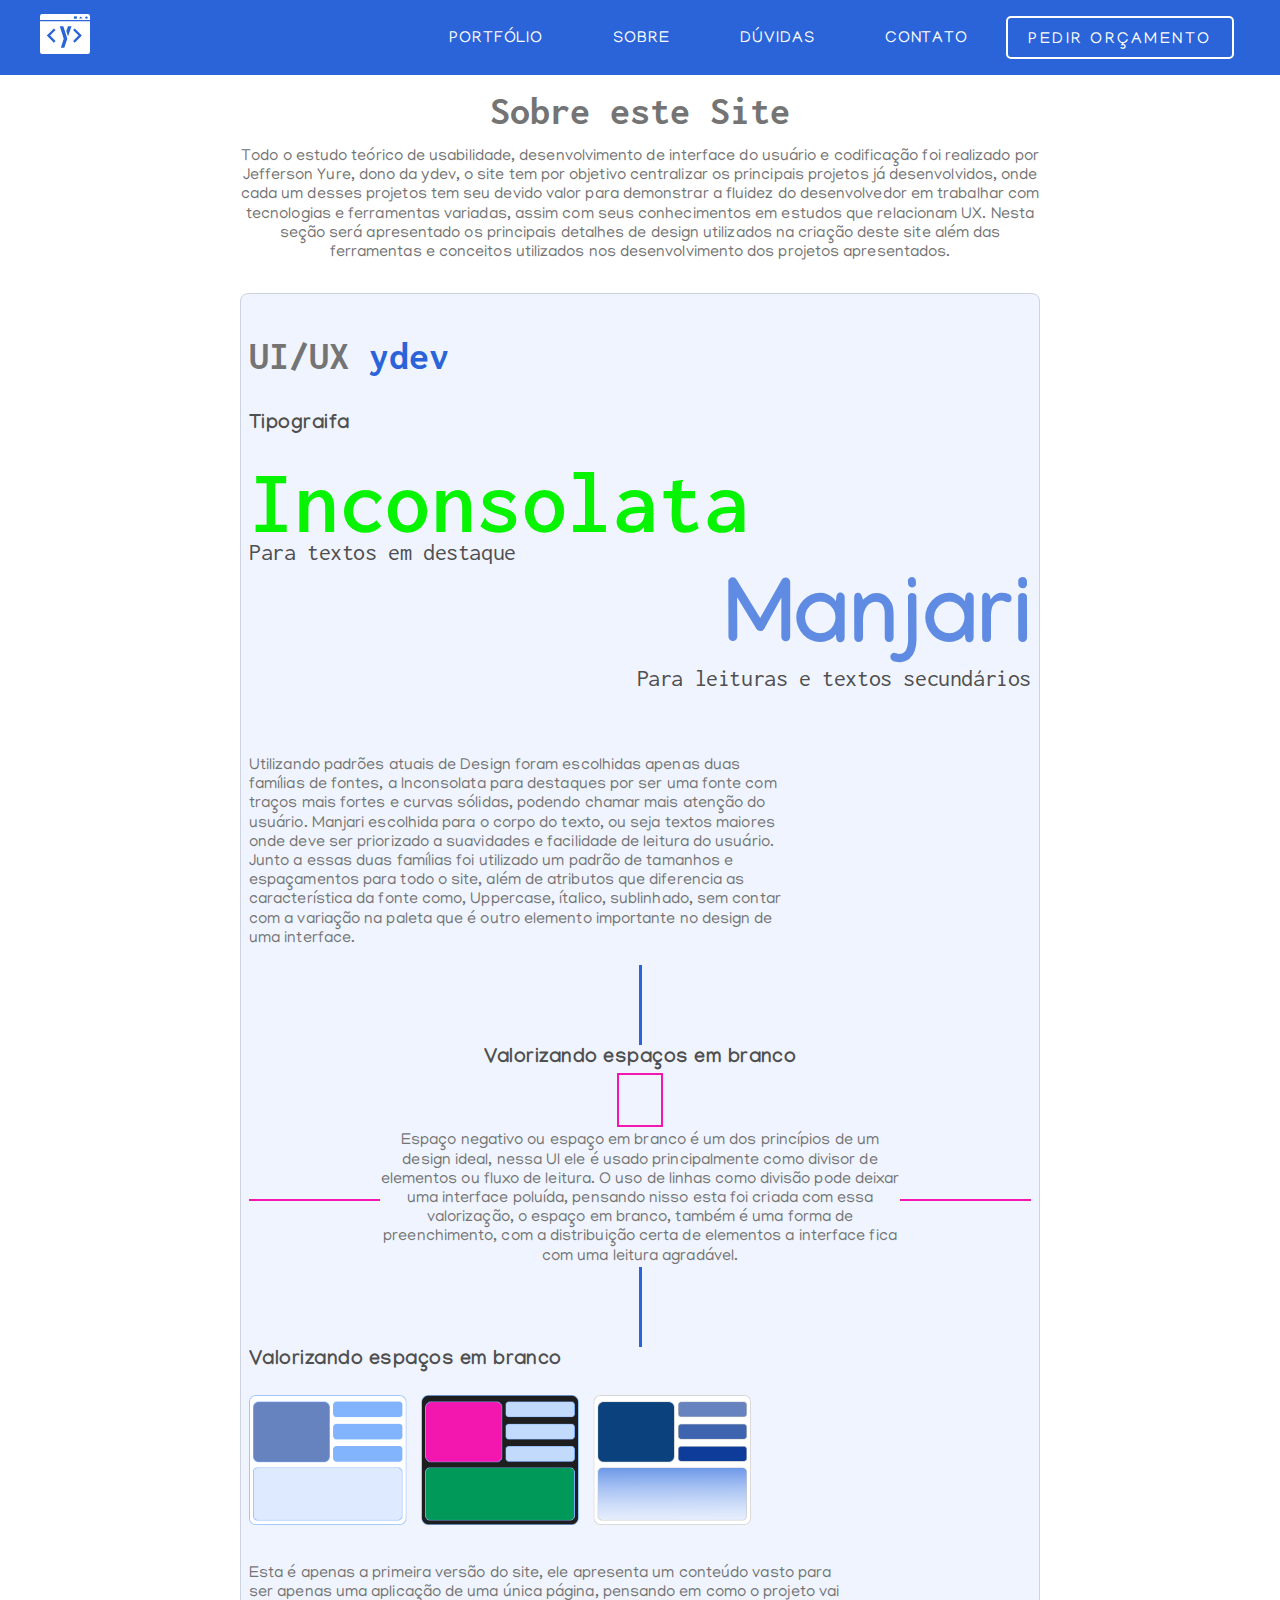
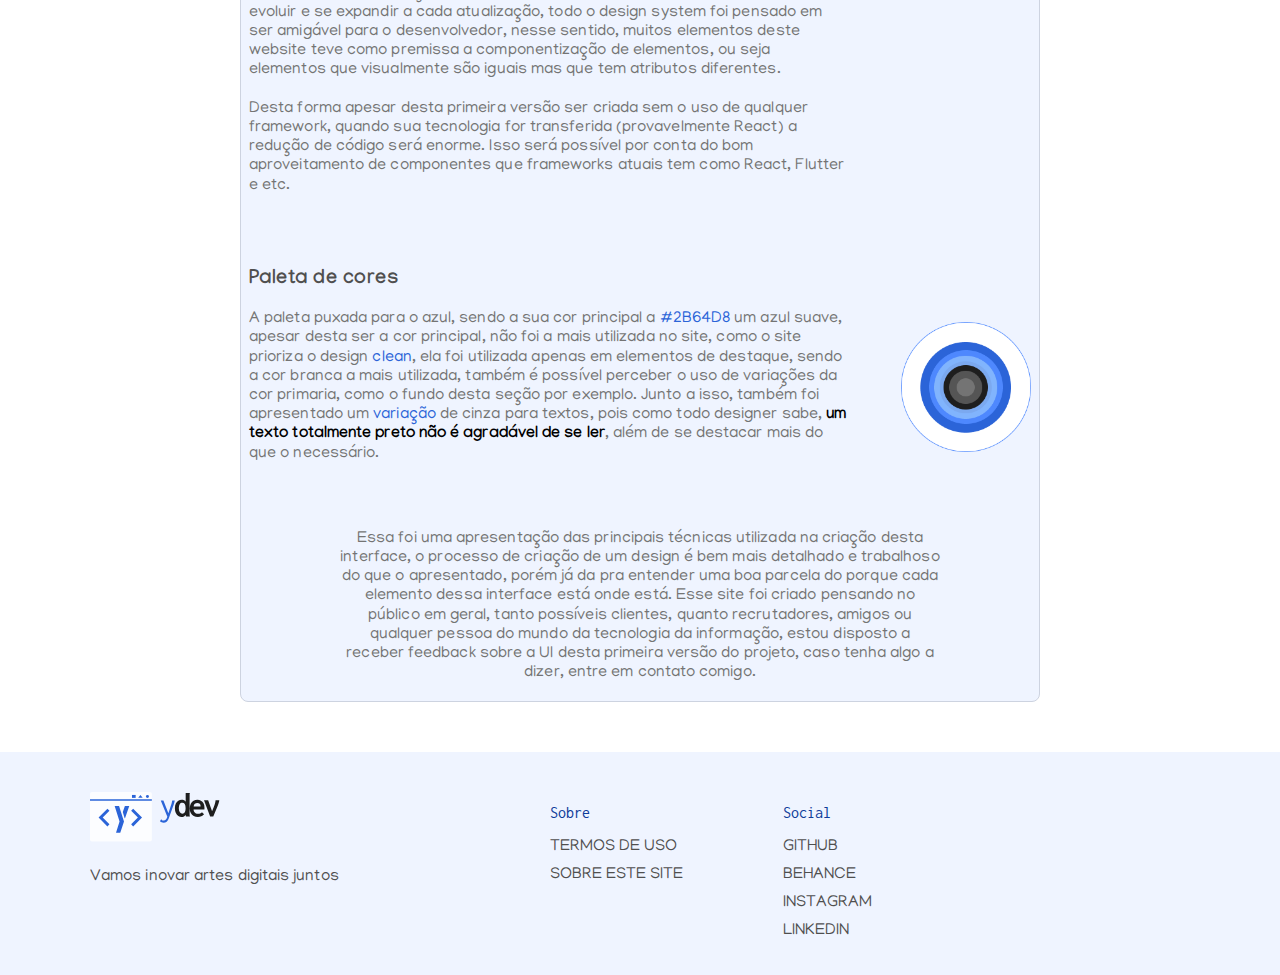
==== pages/about.html @ cd77cbdc "up: add about site page" ====
<!DOCTYPE html>
<html lang="pt-br">

<head>
  <meta charset="UTF-8">

  <meta name="viewport" content="width=device-width, initial-scale=1.0">
  <link rel="preconnect" href="https://fonts.googleapis.com">
  <link rel="preconnect" href="https://fonts.gstatic.com" crossorigin>
  <link href="https://fonts.googleapis.com/css2?family=Inconsolata:wght@400;700&family=Manjari&display=swap"
    rel="stylesheet">
  <link rel="shortcut icon" type="imagex/png" href="../../assets/imgs/ico.ico">
  <meta name="descript" content="Site de portfólio ydev">
  <meta name="keywords" content="Dev front, UI/UX, React, Flutter">
  <link rel="stylesheet" href="../../styles/components.css">
  <link rel="stylesheet" href="../../styles/styles.css">
  <link rel="stylesheet" href="../../styles/layout.css">
  <link href="https://fonts.googleapis.com/icon?family=Material+Icons" rel="stylesheet">
  <title>Sobre o site</title>
</head>


<body>
  <header id="header">
    <nav id="nav" class="navbar">
      <div class="container">
        <div class="logo">
          <a href="/index.html"><img src="/assets/imgs/icon.svg" alt="Logo do site"></a>
        </div>
        <button id="btn-menu" aria-label="Abrir menu" aria-haspopup="true" aria-controls="menu" aria-expanded="false">
          <p>Menu</p>
          <span id="hamb"></span>
        </button>
        <ul role="menu" id="menu" class="menu">
          <li><a id="linkmenu" href="/index.html#portfolio">Portfólio</a></li>
          <li><a id="linkmenu2" href="/index.html#about">Sobre</a></li>
          <li><a id="linkmenu3" href="/index.html#faq">Dúvidas</a></li>
          <li><a id="linkmenu4" href="/index.html#contact">Contato</a></li>

          <li><a id="linkmenu5" href="#new-account"><button class="button-stroke">Pedir Orçamento</button></a></li>
        </ul>
      </div>
    </nav>
  </header>


  <section class="aboutThis containerPortfolioDetail">
    <h2 class="firstAboutThis">Sobre este Site</h2>
    <p>
      Todo o estudo teórico de usabilidade, desenvolvimento de interface do usuário e codificação foi realizado por
      Jefferson Yure, dono da ydev, o site tem por objetivo centralizar os principais projetos já desenvolvidos, onde
      cada um desses projetos tem seu devido valor para demonstrar a fluidez do desenvolvedor em trabalhar com
      tecnologias e ferramentas variadas, assim com seus conhecimentos em estudos que relacionam UX. Nesta seção será
      apresentado os principais detalhes de design utilizados na criação deste site além das ferramentas e conceitos
      utilizados nos desenvolvimento dos projetos apresentados.
    </p>

    <div class="uiAbout">

      <h2>UI/UX <span>ydev</span></h2>

      <article class="tipograifaAbout">
        <h3>Tipograifa</h3>
        <h4>Inconsolata</h4>
        <h5>Para textos em destaque</h5>
        <div>
          <h4>Manjari</h4>
          <h5>Para leituras e textos secundários</h5>
        </div>
        <p>
          Utilizando padrões atuais de Design foram escolhidas apenas duas famílias de fontes, a Inconsolata para
          destaques por ser uma fonte com traços mais fortes e curvas sólidas, podendo chamar mais atenção do usuário.
          Manjari escolhida para o corpo do texto, ou seja textos maiores onde deve ser priorizado a suavidades e
          facilidade de leitura do usuário. Junto a essas duas famílias foi utilizado um padrão de tamanhos e
          espaçamentos para todo o site, além de atributos que diferencia as característica da fonte como, Uppercase,
          ítalico, sublinhado, sem contar com a variação na paleta que é outro elemento importante no design de uma
          interface.
        </p>
      </article>

      <article class="spacingAbout">
        <div></div>
        <h3>Valorizando espaços em branco</h3>
        <span></span>
        <article>
          <div></div>
          <p>
            Espaço negativo ou espaço em branco é um dos princípios de um design ideal, nessa UI ele é usado
            principalmente como divisor de elementos ou fluxo de leitura. O uso de linhas como divisão pode deixar uma
            interface poluída, pensando nisso esta foi criada com essa valorização, o espaço em branco, também é uma
            forma
            de preenchimento, com a distribuição certa de elementos a interface fica com uma leitura agradável.
          </p>
          <div></div>
        </article>
        <div></div>
      </article>

      <h3>Valorizando espaços em branco</h3>
      <img src="/assets/imgs/components About.png" alt="imagem que representa componentização">
      <p>
        Esta é apenas a primeira versão do site, ele apresenta um conteúdo vasto para ser apenas uma aplicação de uma
        única página, pensando em como o projeto vai evoluir e se expandir a cada atualização, todo o design system foi
        pensado em ser amigável para o desenvolvedor, nesse sentido, muitos elementos deste website teve como premissa a
        componentização de elementos, ou seja elementos que visualmente são iguais mas que tem atributos diferentes.
        <br>
        <br>
        Desta forma apesar desta primeira versão ser criada sem o uso de qualquer framework, quando sua tecnologia for
        transferida (provavelmente React) a redução de código será enorme. Isso será possível por conta do bom
        aproveitamento de componentes que frameworks atuais tem como React, Flutter e etc.
      </p>
      <br>
      <br>
      <br>
      <h3>Paleta de cores</h3>
      <div class="paletteAbout">
        <p>
          A paleta puxada para o azul, sendo a sua cor principal a <span>#2B64D8</span> um azul suave, apesar desta ser
          a cor principal, não foi a mais utilizada no site, como o site prioriza o design <span>clean</span>, ela foi
          utilizada apenas em elementos de destaque, sendo a cor branca a mais utilizada, também é possível perceber o
          uso de variações da cor primaria, como o fundo desta seção por exemplo. Junto a isso, também foi apresentado
          um <span>variação</span> de cinza para textos, pois como todo designer sabe, <b> um texto totalmente preto não
            é agradável de se ler</b>, além de se destacar mais do que o necessário.
        </p>
        <img src="/assets/imgs/paletteAbout.png" alt="imagem que representa o uso da paleta de cores do site">
      </div>

      <p class="lastAbout">
        Essa foi uma apresentação das principais técnicas utilizada na criação desta interface, o processo de criação de
        um design é bem mais detalhado e trabalhoso do que o apresentado, porém já da pra entender uma boa parcela do
        porque cada
        elemento dessa interface está onde está. Esse site foi criado pensando no público em geral, tanto possíveis
        clientes, quanto recrutadores, amigos ou qualquer pessoa do mundo da tecnologia da informação, estou disposto a
        receber feedback sobre a UI desta primeira versão do projeto, caso tenha algo a dizer, entre em contato comigo.
      </p>

    </div>

    <!-- <div class="devAbout">
      <h2>UI/UX <span>ydev</span></h2>

    </div> -->

  </section>

  <footer>
    <div class=" divider"></div>
    <ul class="container">
      <li>
        <img src="../../assets/imgs/iconFooter.svg" alt="logo do site">
        <p>Vamos inovar artes digitais juntos</p>
      </li>
      <li>
        <h1>Sobre</h1>
        <a href="../terms.html">Termos de uso</a>
        <a href="../maintance.html">Sobre este site</a>
      </li>
      <li>
        <h1>Social</h1>
        <a target="_blank" href="https://github.com/Yures1lva">Github</a>
        <a target="_blank" href="https://behance.net/yurosilva">Behance</a>
        <a target="_blank" href="https://www.instagram.com/yures1lva/">Instagram</a>
        <a target="_blank" href="https://www.linkedin.com/in/yuresilva/">Linkedin</a>
      </li>
    </ul>
  </footer>
  <script src="../../js/index.js"></script>
</body>

</html>
---- styles/components.css ----
/* tema */

/* Paleta.................... */
:root {
  --primary: #2b64d8;
  --primary-dark: #0e3c9a;
  --primary-light: #eff4ff;

  --support-1: #3a3a3a;
  --support-2: #ffffff;
  --support-3: #f9fafc;
  --support-4: #cdd3e0;

  --gray-1: #747474;
  --gray-2: #4f4f4f;
  --gray-3: #1e1e1e;
}

/* Tipografia....................  */
h1 {
  font-family: "Inconsolata", monospace;
  font-size: 64px;
  font-weight: 400;
}

h2 {
  font-family: "Inconsolata", monospace;
  font-size: 40px;
  color: var(--gray-1);
}

.cardPortfolio h3 {
  font-size: 70px;
  font-weight: 700;
  font-family: "Inconsolata", monospace;
}

h3 {
  font-family: "Manjari", "Gill Sans MT", Calibri, "Trebuchet MS";
  font-size: 20px;
  font-style: normal;
  font-weight: 700;
  line-height: 142.363%; /* 34.167px */
  letter-spacing: 0.48px;
}

h4 {
  font-size: 24px;
  font-family: "Manjari", "Gill Sans MT", Calibri, "Trebuchet MS", sans-serif;
  font-weight: 400;
  line-height: 142.363%;
  letter-spacing: 0.48px;
}

p {
  font-family: "Manjari";
  font-style: normal;
  font-weight: 400;
  line-height: 120.863%; /* 19.338px */
  letter-spacing: 0.08px;
}

a {
  font-family: "Manjari", "Lucida Sans Unicode", Geneva, Verdana, sans-serif;
  font-size: 16px;
  font-style: normal;
  font-weight: 400;
  line-height: normal;
}

/* Gerais............................   */
html {
  scroll-behavior: smooth;
}

body {
  padding: 0;
  margin: 0;
  background: var(--support-2);
}

/* Botões.........................    */

input,
textarea {
  background-color: var(--support-3);
  border: 1px solid var(--support-4);
  border-radius: 5px;
  padding: 8px;
  font-family: "Manjari", "Gill Sans", sans-serif;
  color: var(--gray-1);
}

textarea:focus,
input:focus {
  border: 1px solid var(--primary);
  outline: 0;
}

textarea {
  resize: none;
}

button {
  font-family: "Manjari";
  font-size: 1rem;
  font-style: normal;
  line-height: 97.494%; /* 0.97494rem */
  letter-spacing: 0.155rem;
  text-transform: uppercase;
}

.button-stroke {
  background-color: var(--primary);
  border: 2px solid var(--support-2);
  color: var(--support-2);
  border-radius: 5px;
  padding: 10px 20px;
  padding-bottom: 8px;
  padding-top: 15px;
  cursor: pointer;
  font-weight: 500;
  transition: background-color 0.3s ease;
}

.button-stroke:hover {
  font-weight: 500;
  background-color: var(--support-2);
  border: 2px solid var(--support-2);
  color: var(--primary);
  box-shadow: 0px 1px 2px rgba(0, 0, 0, 0.24);
}

/* manutenção..........................................................................  */
*/ .maintenance {
  background-color: #fbfcff;
}

.maintenance div {
  display: flex;
  flex-direction: row;
  justify-content: center;
  align-items: center;
  padding-right: 50px;
  padding-left: 50px;
  padding-top: 80px;
  padding-bottom: 100px;
  background-color: #fbfcff;
}

.maintenance img {
  height: 300px;
}

.maintenance h1 {
  color: var(--primary);
  font-weight: 500;
}
---- styles/styles.css ----
/*header, nav começo.................... */

.navbar {
  /* estilo texto destaque h1 */
  position: fixed;
  z-index: 1000;
  width: 100%;
  background-color: var(--primary);
  border-bottom: 2px var(--support-2) solid;
}

.navbar div {
  text-align: center;
  align-items: center;
  padding: 0px;
  display: flex;
  justify-content: space-between;
}

/* Estilos da logo */
.logo {
  flex: 0 0 auto;
}

.logo a img {
  width: 50px;
  transition: transform 0.3s ease;
}

.logo a img:hover {
  transform: scale(1.2);
}

.zap {
  position: fixed;
  bottom: 10px;
  right: 10px;
  transition: all ease 0.3s;
}

.zap:hover {
  transform: scale(1.1);
}

/* Estilos do menu */
#menu {
  flex: 1 1 auto;
  display: flex;
  justify-content: flex-end;
  align-items: center;
  flex-wrap: wrap;
}

#btn-menu {
  display: none;
}

.menu li {
  text-align: center;
  font-size: 1rem;
  font-style: bold;
  line-height: 97.494%; /* 0.97494rem */
  letter-spacing: 0.055rem;

  padding: 0 2em;
  padding-top: 0.2em;
  margin-right: 0.4em;
  transition: 0.3s ease;
  cursor: pointer;
  text-decoration: none;
  list-style-type: none;
}

.menu li:last-child {
  padding: 0;
}

.menu li a {
  color: var(--support-2);
  text-decoration: none;
  transition: 0.3s ease;
  font-weight: var(--weight3);
  text-transform: uppercase;
}

/* Efeito hover */
.menu li:hover {
  transform: scale(1.1);
}

.menu li:last-child:hover {
  transform: scale(1.05);
}

/* Conteudo incial intro ....................................  */
.intro {
  padding-top: 70px;
  height: 450px;
  background-image: url("../assets/imgs/fly.png");
  object-fit: cover;
  background-repeat: no-repeat;
  background-position: center;
}

.introContent {
  display: flex;
  flex-direction: row;
  justify-content: space-between;
  align-items: center;
}

.intro h1 {
  color: var(--support-2);
}

.intro span {
  border-bottom: #0e3c9a 8px solid;
  font-weight: bolder;
}

.intro h4 {
  max-width: 650px;
  color: var(--support-2);
}

/* Portfolio...................................................................  */

.portfolio {
  padding-top: 50px;
}

.portfolio a {
  text-decoration: none;
}

.containerPortfolio {
  max-width: 800px;
  margin: 0 auto;
  padding-bottom: 50px;
}

.cardsPortfolioTitle {
  display: flex;
  flex-direction: row;
  justify-content: space-between;
}

.cardPortfolio {
  background-color: var(--primary-light);
  padding: 8px;
  border-radius: 5px;
  display: flex;
  flex-direction: column;
  justify-content: space-between;
  transition: all ease 0.3s;
}

.cardPortfolio:hover {
  cursor: pointer;
  background-color: var(--support-3);
}

.cardPortfolio:hover h3 {
  background-size: 100% 3px;
}

.cardPortfolio img {
  width: 200px;
  text-align: center;
  /* border: 2px solid red; */
}

.cardPortfolio h3 {
  text-align: center;
  color: var(--primary);
  margin: 0px;
  padding: 0px;
  transition: all ease 0.4s;

  background-image: linear-gradient(90deg, var(--primary), var(--primary));
  background-repeat: no-repeat;
  background-size: 0% 3px;
  background-position: left bottom;
  transition: background-size 500ms ease;
  cursor: pointer;
}

.TitleDescriptPortfolio {
  display: flex;
  flex-direction: row;
  align-items: first baseline;
  padding-top: 80px;
}

.TitleDescriptPortfolio img {
  width: 45px;
  margin-right: 5px;
}

.TitleDescriptPortfolio p {
  margin: 0 4px;
}

.TitleDescriptPortfolio a {
  text-transform: capitalize;
  color: var(--primary);
  font-size: 18px;
  font-weight: 500;
  text-decoration: underline var(--primary);
}

.HomeCardsPortfolio {
  display: flex;
  flex-direction: row;
  justify-content: space-between;
}

.CardDescriptPortfolio {
  background-color: var(--support-3);
  border-radius: 8px;
  padding: 5px;
  width: 350px;
  margin: 0;
  cursor: pointer;
  transition: all ease 0.3s;
  border: 1px solid var(--support-3);
}

.CardDescriptPortfolio:hover {
  background-color: var(--primary-light);
  border: 1px solid var(--primary);
}

.CardDescriptPortfolio h4 {
  color: var(--primary);
  margin: 0;
}

.CardDescriptPortfolio div {
  display: flex;
  flex-direction: row;
  justify-content: left;
}

.CardDescriptPortfolio > div > img {
  width: 130px;
}

.CardDescriptPortfolio div article {
  display: flex;
  flex-direction: column;
}

.CardDescriptPortfolio span {
  display: flex;
  flex-direction: row;
  align-items: center;
}

.CardDescriptPortfolio span img:first-child {
  width: 58px;
}

.CardDescriptPortfolio span img {
  width: 50px;
  margin-right: 5px;
}

.CardDescriptPortfolio p {
  text-align: center;
  margin: 5px 0 0 0;
  color: var(--gray-1);
}

/* About sobre....................................................................................... */

.about {
  background-color: var(--primary-light);
  padding: 50px 0;
}

.about img {
  width: 150px;
  margin-right: 20px;
}

.about article {
  display: flex;
  flex-direction: row;
  align-items: start;
  justify-content: flex-start;
}

.about article > div > div > h2 {
  margin: 0;
  padding: 0;
  padding-right: 10px;
  color: var(--gray-1);
}

.about article > div > h3 {
  margin: 0;
  padding: 0;

  color: var(--primary, #2b64d8);
}

.about article > div > div > p {
  margin: 0;
  padding: 0;
  color: var(--gray-1);
}

.about article > div > div {
  display: flex;
  flex-direction: row;
  align-items: baseline;
  margin: 0;
  padding: 0;
}

.about article > div > p:last-child {
  max-width: 600px;
  color: var(--gray-1);
}

.about article > div > p:last-child a {
  color: var(--primary);
  text-decoration: underline;
  text-transform: lowercase;
  cursor: pointer;
}

/* Qualificações skills.................................................................... */
.skills {
  display: flex;
  flex-direction: row;
  justify-content: space-between;
  flex-wrap: wrap;
  gap: 10px;
}

.skills a {
  text-decoration: none;
}

.skills article {
  background-color: var(--support-3);
  border-radius: 8px;
  display: flex;
  flex-direction: column;
  width: 90%;
  justify-content: space-between;
  align-items: center;
  transition: all ease 0.5s;
}

.skills img {
  height: 100px;
  text-align: center;
  margin: 10px 20px;
}

.skills p {
  color: var(--primary);
  margin: 5px 0;
}

.skills article:hover {
  background-color: var(--support-4);
}

/* Duvidas Faq questions............................................................................... */

.questions {
  margin: 100px 0 50px 0;
}

.questions h4 {
  color: var(--gray-1);
  font-family: "Manjari";
  font-size: 18px;
  font-style: normal;
  font-weight: 500;
  line-height: 142.363%; /* 34.167px */
  letter-spacing: 0.48px;
}

.questions p {
  background-color: var(--primary-light);
  padding: 10px 10px 5px 10px;
  border-radius: 5px;
  border: 1px solid var(--support-4);
  color: var(--gray-1);
}

.questions a {
  text-transform: none;
  text-decoration: underline;
  color: var(--primary);
  cursor: pointer;
}

.questionsContent {
  display: flex;
  flex-direction: row;
  gap: 50px;
}

.questionsContent div:first-child {
  flex: 1;
}

.questionsContent div:last-child {
  flex: 1;
}

.questionsContent div form {
  display: flex;
  flex-direction: column;
  gap: 8px;
}

.questionsContent div input {
  height: 20px;
}

.questionsContent div form span {
  display: flex;
  flex-direction: row;
  gap: 8px;
}

.questionsContent div form span input {
  width: 100%;
}

.questionsContent div form button {
  background-color: var(--primary);
  color: var(--support-2);
  text-transform: uppercase;
  padding: 6px 20px 0px 20px;
  border: solid 1px var(--primary);
  border-radius: 5px;
  cursor: pointer;
  transition: all ease 0.3s;
}

.questionsContent div form button:hover {
  background-color: var(--primary-dark);
  transform: translate(1.1);
}

.questionsContent div h3 {
  color: var(--gray-2);
  margin: 3px;
}

.questionsContent div:last-child a div {
  text-decoration: none;
  display: flex;
  flex-direction: row;
  justify-content: space-between;
  align-items: center;
}

.questionsContent div:last-child a {
  text-decoration: none;
  display: flex;
  flex-direction: column;
  justify-content: space-between;
}

.questionsContent div:last-child a span {
  padding: 10px;
}

/* faq duvidas.................................................................................. */

.faq {
  margin: 10px 0;
  border-bottom: 2px solid var(--gray-1);
  padding: 0 5px;
}

.faq h4 {
  display: none;
  visibility: hidden;
}

.titleQuestion {
  color: var(--primary);
  background-color: var(--support-3);
  padding: 0 5px;
  border-radius: 8px;
  border-bottom: 2px solid var(--primary);
}

.titleQuestion h4 {
  display: block;
  visibility: visible;
}

/* pra cima */
/* .on{
  display: block;
  visibility: visible;
} */

/* contact contato.......................................................................... */

.contact > div {
  display: flex;
  flex-direction: row;
  align-items: center;
  gap: 50px;
  margin-bottom: 100px;
}

.contact h2 {
  padding-top: 100px;
  text-align: center;
}

.contact h3 {
  color: var(--gray-1);
  font-weight: 400;
  margin: 0;
}

.contact button {
  background-color: var(--primary);
  color: var(--support-2);
  text-transform: uppercase;
  padding: 6px 20px 0px 20px;
  margin: 30px 0;
  border: solid 1px var(--primary);
  border-radius: 5px;
  cursor: pointer;
  height: 40px;
  transition: all ease 0.3s;
}

.contact button:hover {
  background-color: var(--primary-dark);
  transform: translate(1.1);
}

.contact > div > article {
  flex: 1;
  display: flex;
  justify-content: end;
}

.contact > div > article > img {
  width: 350px;
  height: 350px;
}

.contact > div > div {
  flex: 1;
}

.contact ul {
  display: flex;
  flex-direction: row;
  margin: 0;
  padding: 0;
  gap: 15px;
}

.contact ul li {
  list-style: none;
  transition: all ease 0.3s;
}

.contact ul li:hover {
  transform: scale(1.1);
}

.contact ul li img {
  width: 35px;
}

/* Footer.................................................................................  */
/* footer */
footer {
  text-align: left;
  background-color: var(--primary-light);
}

footer ul {
  padding: 40px 0 30px 0;
  display: flex;
  flex-direction: row;
  flex-wrap: wrap;
  justify-content: start;
  align-items: start;
  width: 100%;
  box-sizing: border-box;
}

footer ul li {
  list-style: none;
  color: var(--gray-2);
  margin: 0 50px;
  display: flex;
  flex-direction: column;
  justify-content: start;
  align-items: start;
}

footer ul li a {
  text-decoration: none;
  color: var(--gray-2);
  transition: all ease 0.3s;
  margin: 5px 0;
  text-transform: uppercase;
}
footer ul li a:hover {
  cursor: pointer;
  color: var(--primary-dark);
  text-decoration: underline;
  text-transform: uppercase;
}

footer ul li:first-child {
  width: 30%;
}

footer h1 {
  color: var(--primary-dark);
  /* p */
  font-size: 16px;
  font-style: normal;
  font-weight: 400;
  line-height: 120.863%; /* 19.338px */
  letter-spacing: 0.08px;
}
footer a {
  color: var(--gray-2);
}

footer ul li img {
  height: 50px;
  padding-bottom: 10px;
}

/* sucess page....................................................................................; */

.success div {
  display: flex;
  flex-direction: column;
  justify-content: center;
  align-items: center;
  padding-right: 50px;
  padding-left: 50px;
  padding-top: 100px;
  padding-bottom: 100px;
}

.success h2 {
  max-width: 500px;
  margin: 0;
}

.success img {
  height: 300px;
  margin: 0;
}

.success button {
  background-color: var(--primary);
  border: 2px solid var(--primary);
  color: var(--support-2);
  border-radius: 5px;
  padding: 10px 20px;
  padding-bottom: 8px;
  padding-top: 15px;
  cursor: pointer;
  font-weight: 500;
  transition: background-color 0.3s ease;
}

.success button:hover {
  font-weight: 500;
  background-color: var(--support-2);
  border: 2px solid var(--primary);
  color: var(--primary);
  box-shadow: 0px 1px 2px rgba(0, 0, 0, 0.24);
}

/* detalhes de portfolios............................................................................... */

.containerPortfolioDetail {
  max-width: 800px;
  margin: 0 auto;
}

.portfolioDetail img {
  height: 100px;
  padding-top: 100px;
}

.portfolioDetail h3 {
  text-align: center;
  padding-top: 50px;

  color: var(--gray-2);
}

.portfolioDetail p {
  text-align: center;
  padding: 0;
  margin: 0 auto;
  color: var(--gray-2);

  max-width: 600px;
}

.portfolioDetailTitle {
  display: flex;
  flex-direction: row;
}

.portfolioDetailTitle div {
  display: flex;
  flex-direction: row;
}

.portfolioDetailTitle > h2 {
  padding-top: 100px;
}

.titlePortfolio {
  display: flex;
  flex-direction: row;
  align-items: end;
  padding: 80px 0 10px 0;
}

.titlePortfolio h3 {
  text-align: left;
  padding: 0;
  margin: 0;
}

.titlePortfolio span {
  display: block;
  height: 18px;
  width: 18px;
  margin: 0 8px 8px 0;
  border-radius: 3px;
  background-color: var(--primary);
  transform: rotateZ(45deg);
}

.portfolioDetailCard span {
  display: flex;
  flex-direction: row;
  align-items: center;
  justify-content: space-between;
}

.portfolioDetailCard span div {
  display: flex;
  flex-direction: row;
}

.portfolioDetailCard p {
  text-align: left;
  margin: 0;
  padding: 0;
}

.portfolioDetailCard img {
  padding-top: 0;
}

.titlePortfolio2 {
  justify-content: end;
}

.portfolioDetailCard2 span {
  flex-direction: row-reverse;
}

.portfolioDetailCard2 p {
  text-align: right;
}

.PortfolioEndContent p {
  text-align: left;
  padding-top: 10px;
}

.PortfolioEndContent p a {
  color: var(--primary);
}

.PortfolioEndContent div {
  display: flex;
  gap: 20px;
  align-items: center;
  justify-content: center;
}

.PortfolioEndContent img {
  max-width: 400px;
  max-height: 500px;
}

.imgsUI img {
  height: 500px;
  width: auto;
}

.imgsMF img {
  height: auto;
  width: 400px;
}

.imgsMKT img {
  width: 100%;
  height: 100%;
  transform: scale(1.5);
}

.PortfolioEndContent ul {
  display: flex;
  justify-content: center;
  gap: 60px;
  flex-direction: row;
  margin-bottom: 100px;
  align-items: center;
}

.PortfolioEndContent ul li {
  display: flex;
  flex-direction: column;
  gap: 5px;
  transition: all ease 0.3s;
  align-items: center;
}

.PortfolioEndContent ul img {
  height: 100px;
  padding: 01;
}

.PortfolioEndContent ul li img {
  padding: 0px;
  margin: 0px;
}

.PortfolioEndContent ul a {
  text-decoration: none;
  color: var(--gray-1);
  transition: all ease 0.3s;
}

.PortfolioEndContent ul li:hover {
  text-decoration: underline var(--primary);
}
.PortfolioEndContent ul li a:hover {
  color: var(--primary);
}

/* termos de uso........................................ */

.Terms h3 {
  height: 6px;
  padding-top: 90px;
  margin-top: 0;
  color: var(--gray-2);
}

.Terms p {
  color: var(--gray-2);
  padding: 5px 0;
}

/* About sobre........................................................... */

.aboutThis {
  text-align: center;
}

.aboutThis img {
  height: 130px;
  margin: 20px 0;
}

.uiAbout p {
  max-width: 600px;
}

.aboutContainer {
  max-width: 600px;
  margin: 0 auto;
}

.aboutThis p {
  color: var(--gray-1);
}

.firstAboutThis {
  padding-top: 90px;
  margin: 0;
}

.uiAbout {
  padding: 8px;
  margin-top: 30px;
  background-color: var(--primary-light);
  border: var(--support-4) 1px solid;
  border-radius: 8px;
  margin-bottom: 50px;
  text-align: left;
}

.uiAbout > h2 > span {
  color: var(--primary);
}

.uiAbout h3 {
  margin: 0;
  padding: 0;
  color: var(--gray-2);
}

.uiAbout h5 {
  font-family: "Inconsolata", monospace;
  font-size: 24px;
  font-weight: 400;
  letter-spacing: -0.4px;
  margin: 0;
  padding: 0;
  color: var(--gray-2);
}

.tipograifaAbout h4 {
  font-size: 90px;
  color: #06f301;
  font-family: "Inconsolata";
  font-weight: 600;
  margin: 0;
  padding: 0;
  height: 100px;
}

.tipograifaAbout div {
  text-align: right;
}

.tipograifaAbout div h4 {
  color: #608be2;
  font-family: "Manjari", "Gill Sans MT", Calibri, "Trebuchet MS";
}

.tipograifaAbout p {
  max-width: 550px;
  padding-top: 50px;
}

.spacingAbout {
  text-align: center;
}

.spacingAbout div {
  display: block;
  width: 2;
  height: 80px;
  margin: 0 49.8% 0 49.9%;
  background-color: var(--primary);
}

.spacingAbout span {
  display: block;
  /* width: 20px; */
  height: 50px;
  margin: 0px 47% 5px 47%;
  border: 2px solid #f317b0;
}

.spacingAbout p {
  max-width: 600px;
  margin: 0 auto;
}

.spacingAbout article {
  display: flex;
  justify-content: center;
  align-items: center;
}
.spacingAbout article div {
  margin: 0;
  display: block;
  width: 100%;
  height: 0.1px;
  border-bottom: #f317b0 2px solid;
}

.paletteAbout {
  display: flex;
  flex-direction: row;
  align-items: center;
  justify-content: space-between;
}

.paletteAbout p span {
  color: var(--primary);
}

.paletteAbout b {
  color: black;
}

.lastAbout {
  text-align: center;
  margin: 50px auto 10px auto;
}
---- styles/layout.css ----
.container {
  max-width: 1200px;
  margin: 0 auto;
}

.intro {
  background-color: #275cca;
}

@media (max-width: 1199px) {
  .container {
    max-width: 1000px;
  }

  .menu li {
    padding: 0 1em;
    margin-right: 0em;
  }

  .menu li:last-child {
    padding: 0;
    margin-top: 5px;
  }

  .intro {
    padding-top: 80px;
    background-image: url("../assets/imgs/fly2.png");
  }
}

@media (max-width: 1000px) {
  .container {
    max-width: 700px;
  }

  .imgsMF {
    display: flex;
    flex-direction: row;
    flex-wrap: wrap;
  }

  .imgsMF img {
    height: auto;
    width: 600px;
    margin: 0;
    padding: 0;
  }

  /* Conteudo incial intro ....................................  */
  .intro {
    background-image: url("../assets/imgs/fly2.png");
  }

  h1 {
    font-size: 30px;
  }

  .cardsPortfolioTitle {
    margin: 0 10px;
  }

  .cardPortfolio h3 {
    font-size: 50px;
  }

  .intro h4 {
    font-size: 18px;
  }

  .cardPortfolio img {
    width: 180px;
    text-align: center;
    /* border: 2px solid red; */
  }

  .CardDescriptPortfolio {
    width: 300px;
    margin: 0 0 10px 0;
  }

  .CardDescriptPortfolio > div > img {
    width: 100px;
  }

  .HomeCardsPortfolio {
    padding: 0 10px;
  }

  .CardDescriptPortfolio span img:first-child {
    width: 38px;
  }

  .CardDescriptPortfolio span img {
    width: 30px;
    margin-right: 3px;
  }

  .CardDescriptPortfolio div article h4 {
    font-size: 20px;
  }

  .CardDescriptPortfolio p {
    font-size: 14px;
  }

  .Terms {
    max-width: 650px;
    margin: 0 auto;
  }
}

@media (max-width: 660px) {
  .container {
    max-width: 600px;
    padding: 0 10px;
  }

  .navbar > div {
    display: flex;
    align-items: end;
  }

  /* Estilos do menu */

  .logo a img {
    width: 40px;
    margin-top: 20px;
    transition: transform 0.3s ease;
  }

  #menu {
    display: block;
    position: absolute;
    right: 0;
    top: 45px;
    width: 100%;
    background-color: var(--primary);
    border-top: 2px solid var(--support-2);
    z-index: 1000;
    height: 0;
    visibility: hidden;
    transition: ease 0.6s;
    overflow: hidden;
    overflow-y: hidden;
  }
  #nav.active-menu #menu {
    display: block;
    visibility: visible;
    height: 100vh;
    overflow-y: auto;
  }

  #menu li {
    border-bottom: 2px solid rgba(0, 0, 0, 0.08);
  }

  #menu li a {
    display: block;
    margin: 40px 0;
  }

  #menu li:last-child {
    margin: 0 20px;
  }
  #btn-menu {
    display: flex;
    border: none;
    background: none;
    cursor: pointer;
    color: var(--support-2);
    justify-content: space-between;
    align-items: baseline;
  }

  #btn-menu p {
    text-transform: none;
    margin-right: 5px;
    margin-bottom: 0;
  }

  #hamb {
    width: 20px;
    border-top: 3px solid var(--support-2);
    margin-bottom: 0;
  }

  #hamb::after,
  #hamb::before {
    display: block;
    margin-top: 5px;
    content: "";
    width: 20px;
    height: 3px;
    background: var(--support-2);
    transition: ease 0.3s;
    position: relative;
  }

  #nav.active-menu #hamb {
    border-top-color: transparent;
  }

  #nav.active-menu #hamb::before {
    transform: rotate(135deg);
  }

  #nav.active-menu #hamb::after {
    transform: rotate(-135deg);
    top: -8px;
  }

  .intro {
    background-image: url("../assets/imgs/fly3.png");
    padding-top: 50px;
    padding-bottom: 30px;
  }

  .introContent {
    flex-direction: column-reverse;
    align-items: center;
    justify-content: start;
  }

  .introContent img {
    height: 300px;
  }

  .intro h1 {
    margin: 0;
  }

  .intro span {
    border-bottom: #0e3c9a 2px solid;
  }

  .intro h4 {
    margin: 10px 0 0 0;
    font-size: 16px;
    opacity: 0.7;
  }

  .HomeCardsPortfolio {
    flex-direction: column;
  }

  .portfolio {
    display: flex;
    flex-direction: column;
  }

  .cardsPortfolioTitle {
    gap: 20px;
  }

  .cardPortfolio {
    width: 70%;
  }

  .cardPortfolio img {
    width: 100%;
    /* border: 2px solid red; */
  }

  .cardPortfolio h3 {
    font-size: 30px;
  }

  .CardDescriptPortfolio > div > img {
    width: 90px;
  }

  .CardDescriptPortfolio span img:first-child {
    width: 45px;
  }

  .CardDescriptPortfolio span img {
    width: 38px;
    margin-right: 3px;
  }

  .skills {
    gap: 30px;
    justify-content: start;
  }

  .skills article {
    width: 120px;
  }

  .about article {
    flex-direction: column;
  }

  .skills img {
    height: 100px;
    width: 100px;
  }

  .questionsContent {
    flex-direction: column;
    gap: 60px;
  }

  .maintenance div {
    flex-direction: column;
  }

  .maintenance img {
    height: 90%;
    width: 90%;
  }

  .contact > div {
    flex-direction: column;
    gap: 10px;
  }

  footer {
    padding: 30px 0 30px 0;
  }

  .containerPortfolioDetail {
    padding: 0 20px;
  }

  .imgsMF img {
    max-height: 300px;
    max-width: 300px;
    margin: 0;
    padding: 0;
  }

  .imgsUI img {
    height: 500px;
    width: auto;
  }

  .portfolioDetailTitle {
    flex-direction: column-reverse;
  }

  .portfolioDetailTitle > h2 {
    padding-top: 1px;
    margin: 0;
  }

  .portfolioDetailCard span {
    flex-direction: column;
  }

  .portfolioDetailCard img {
    padding: 0;
  }

  .PortfolioEndContent div {
    flex-direction: column;
  }

  .PortfolioEndContent ul {
    flex-wrap: wrap;
    gap: 20px;
    align-items: center;
    padding: 0;
    justify-content: center;
  }

  .PortfolioEndContent ul li {
    padding: 0;
    margin: 0;
  }

  .PortfolioEndContent ul li img {
    padding: 0;
    margin: 0;
  }

  .imgsMKT img {
    width: auto;
    height: 300px;
    transform: scale(1);
  }
  .Terms {
    max-width: 500px;
    margin: 0 auto;
  }

  .paletteAbout {
    display: flex;
    flex-direction: column;
    align-items: flex-start;
    justify-content: space-between;
  }

  .tipograifaAbout h4 {
    font-size: 60px;
    height: 60px;
  }

  .aboutThis img {
    height: auto;
    width: 100%;
  }

  .paletteAbout img {
    height: 180px;
    width: auto;
  }
}
@media (max-width: 500px) {
  .container {
    max-width: 95%;
  }

  .containerPortfolioDetail {
    margin: 0;
    padding: 20px;
  }

  .introContent {
    margin: 0 10px;
  }
  .introContent img {
    height: 250px;
  }

  .cardsPortfolioTitle {
    gap: 5px;
    padding-bottom: 10px;
  }

  .TitleDescriptPortfolio {
    padding-top: 20px;
  }

  .introImgs img {
    height: 70px;
    padding-top: 70px;
    margin: 0;
  }
  .cardPortfolio {
    width: 80%;
  }

  .cardPortfolio img {
    width: 100%;
    /* border: 2px solid red; */
  }

  .cardPortfolio h3 {
    font-size: 20px;
  }

  .cardPortfolio h3 {
    font-size: 15px;
  }

  .about article > div > div > h2 {
    font-size: 30px;
  }

  .about article > div > h3 {
    font-size: 14px;
    margin-top: 10px;
  }

  .skills {
    gap: 10px;
    justify-content: start;
  }

  .skills article {
    width: 100px;
  }

  .about article {
    flex-direction: column;
  }

  .skills img {
    height: 70px;
    width: 70px;
  }

  .questions h2 {
    margin: 0;
    padding: 0;
  }

  .questionsContent div form span {
    flex-direction: column;
  }

  .questionsContent input {
    padding: 15px 5px 10px 5px;
  }

  .questionsContent div form span input {
    width: 97%;
  }

  .questionsContent div form button {
    background-color: var(--primary);
    color: var(--support-2);
    text-transform: uppercase;
    padding: 15px 20px 10px 20px;
    border: solid 1px var(--primary);
    border-radius: 5px;
    cursor: pointer;
    transition: all ease 0.3s;
  }

  .contact > div > article > img {
    width: 90%;
    height: 90%;
  }

  .contact button {
    width: 100%;
  }

  footer ul {
    display: flex;
    flex-direction: column;
    flex-wrap: nowrap;
    justify-content: start;
    align-items: start;
    margin: 0;

    padding: 0;
  }

  footer ul li {
    flex-basis: 100%;
    margin: 0;
    padding: 0;
  }

  footer h1 {
    padding-top: 30px;
  }

  footer h2 {
    text-decoration: underline;
  }

  footer ul li:first-child {
    width: 100%;
  }

  footer a {
    padding: 5px 0;
  }

  .success div {
    display: flex;
    flex-direction: column;
    justify-content: center;
    align-items: center;
    padding-right: 20px;
    padding-left: 20px;
    padding-top: 80px;
    padding-bottom: 20px;
  }

  .success img {
    height: 200px;
    margin: 0;
  }

  .success button {
    width: 100%;
    padding: auto;
    margin: 0;
  }

  .imgsMKT img {
    width: auto;
    height: 180px;
    transform: scale(1);
  }
  .Terms {
    max-width: 330px;
    margin: 0 auto;
  }

  .tipograifaAbout h4 {
    font-size: 40px;
    height: 40px;
  }

  .tipograifaAbout h5 {
    font-size: 20px;
  }
}

@media (max-width: 366px) {
  .container {
    max-width: 100%;
    margin: 0 10px;
    padding: 0;
  }

  h2 {
    font-size: 30px;
  }

  .introContent {
    margin: 0 10px;
  }
  .introContent img {
    height: 200px;
  }

  .HomeCardsPortfolio {
    margin: 0;
    padding: 0;
    align-items: center;
    padding: 0 10px;
  }
  .CardDescriptPortfolio {
    width: 100%;
  }

  .CardDescriptPortfolio > div > img {
    width: 30%;
    height: 30%;
  }

  .CardDescriptPortfolio span img:first-child {
    width: 28px;
  }

  .CardDescriptPortfolio span img {
    width: 20px;
    margin-right: 5px;
  }
  .imgsMF img {
    height: 200px;
    width: 250px;
  }

  .imgsUI img {
    height: 400px;
    width: auto;
  }

  .Terms {
    max-width: 250px;
    margin: 0 auto;
  }

  .Terms h3 {
    font-size: 20px;
    padding-bottom: 20px;
  }

  .tipograifaAbout h4 {
    font-size: 30px;
    height: 30px;
  }
}
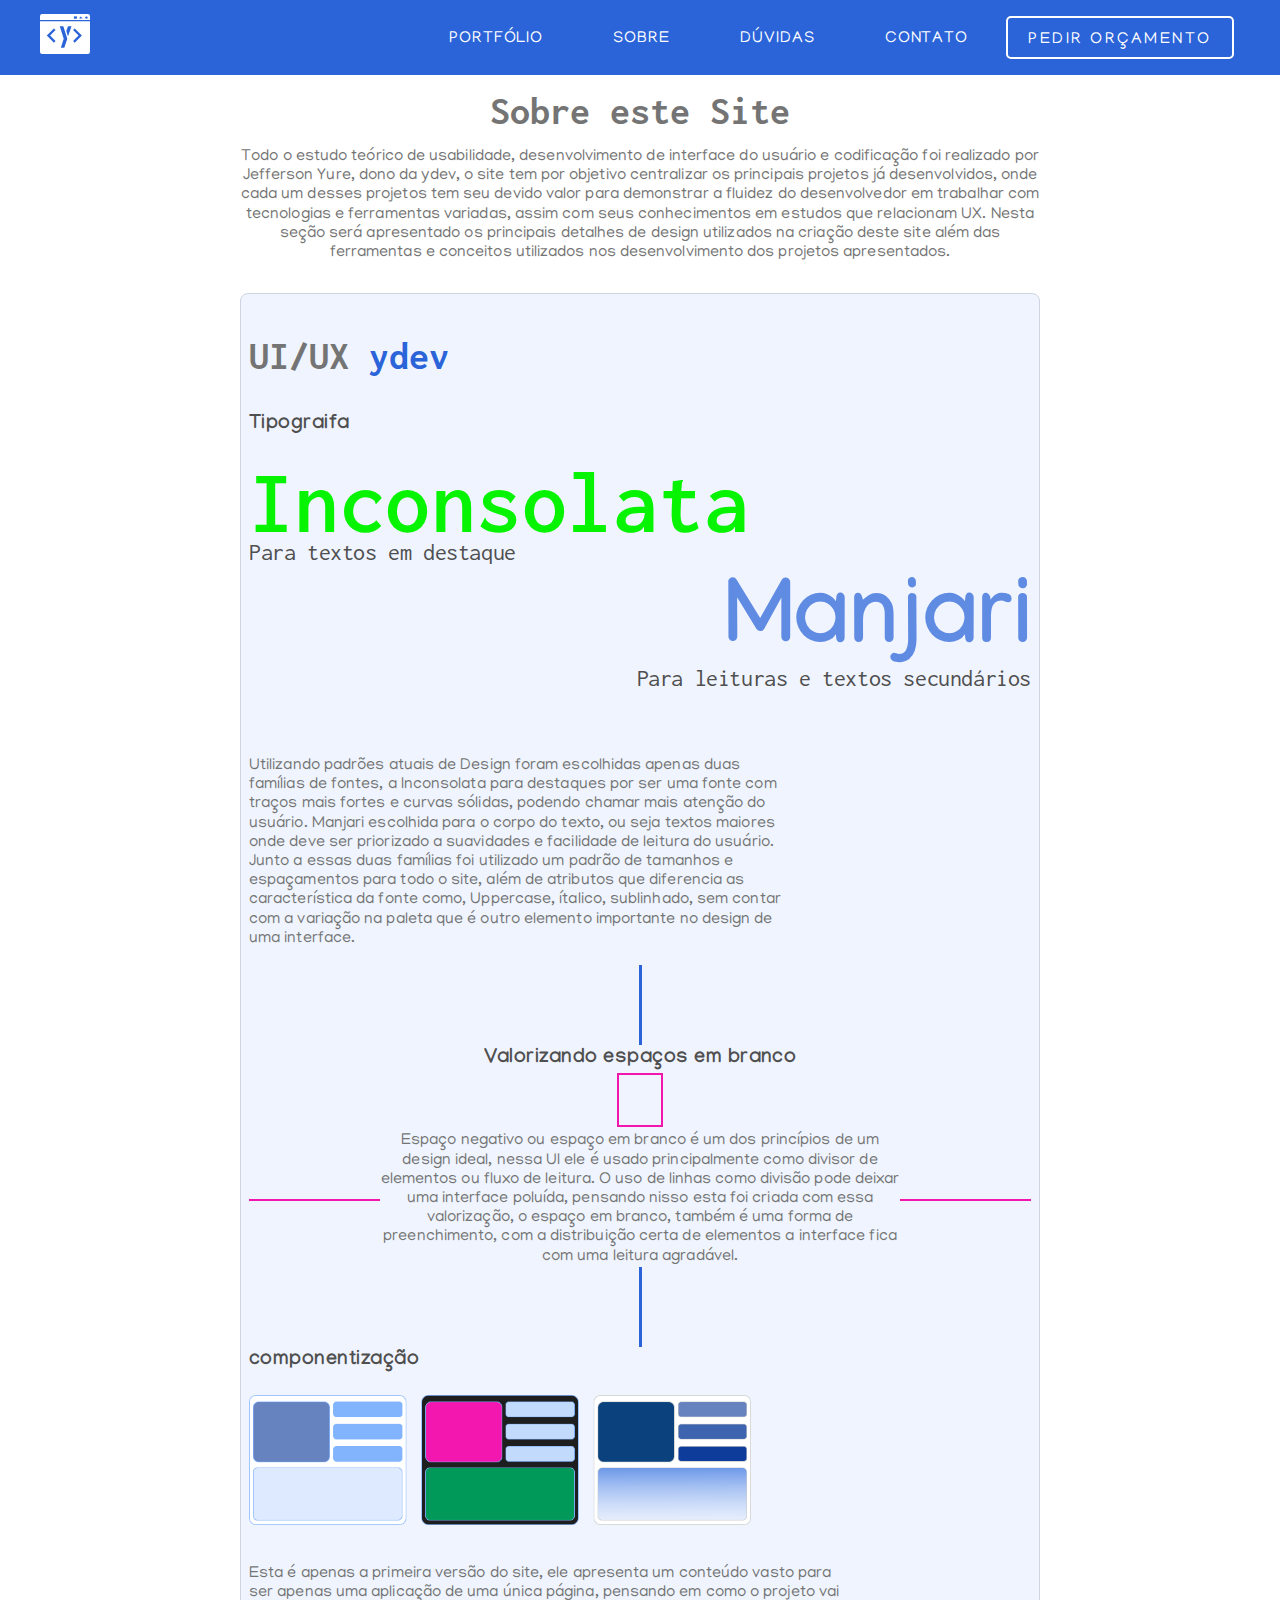
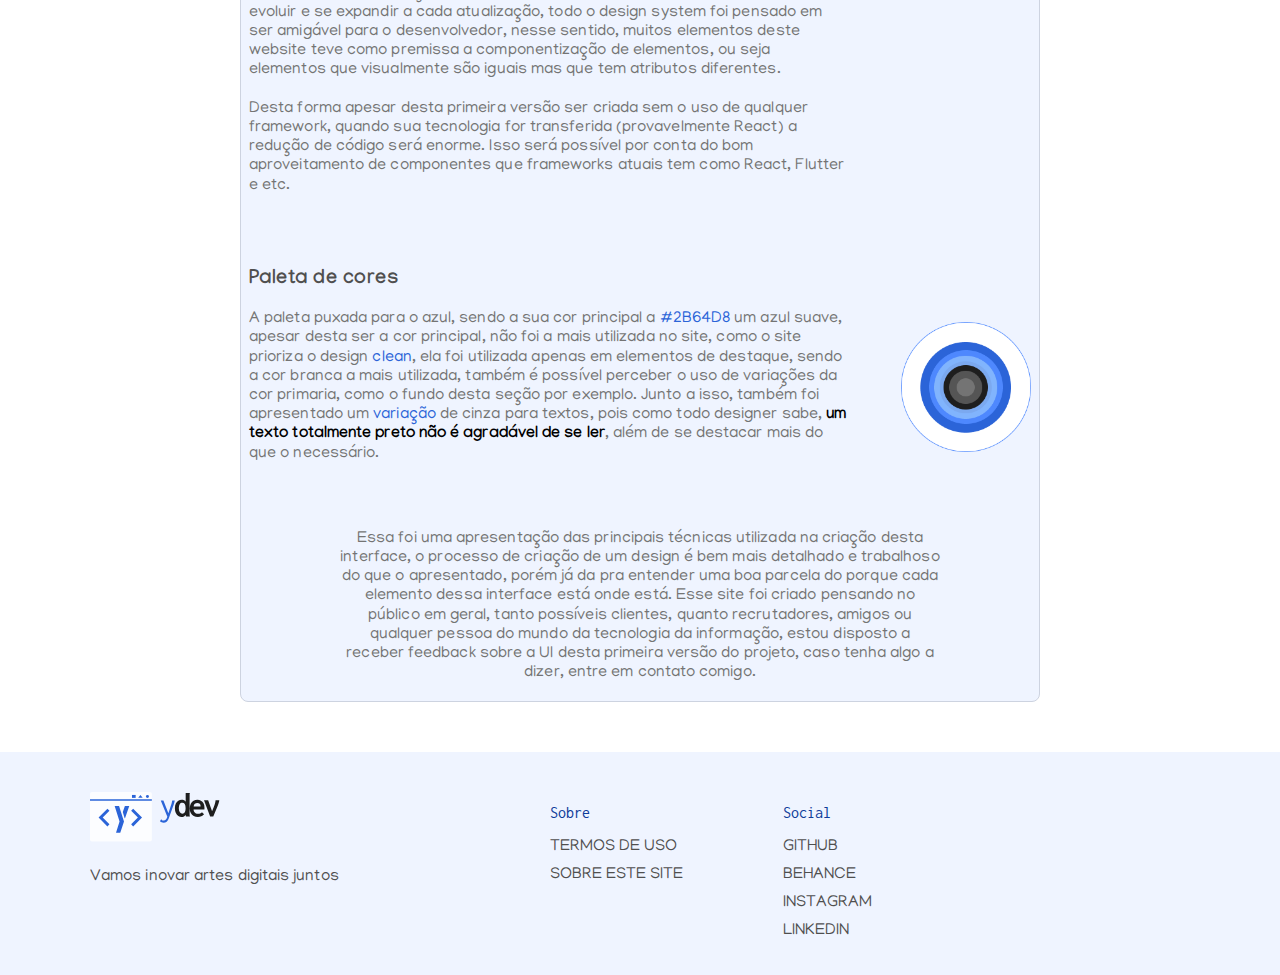
==== commit fcb5549e: "fix: title of section" ====
--- a/pages/about.html
+++ b/pages/about.html
@@ -96,7 +96,7 @@
         <div></div>
       </article>
 
-      <h3>Valorizando espaços em branco</h3>
+      <h3>componentização</h3>
       <img src="/assets/imgs/components About.png" alt="imagem que representa componentização">
       <p>
         Esta é apenas a primeira versão do site, ele apresenta um conteúdo vasto para ser apenas uma aplicação de uma
@@ -153,7 +153,7 @@
       <li>
         <h1>Sobre</h1>
         <a href="../terms.html">Termos de uso</a>
-        <a href="../maintance.html">Sobre este site</a>
+        <a href="/pages/about.html">Sobre este site</a>
       </li>
       <li>
         <h1>Social</h1>
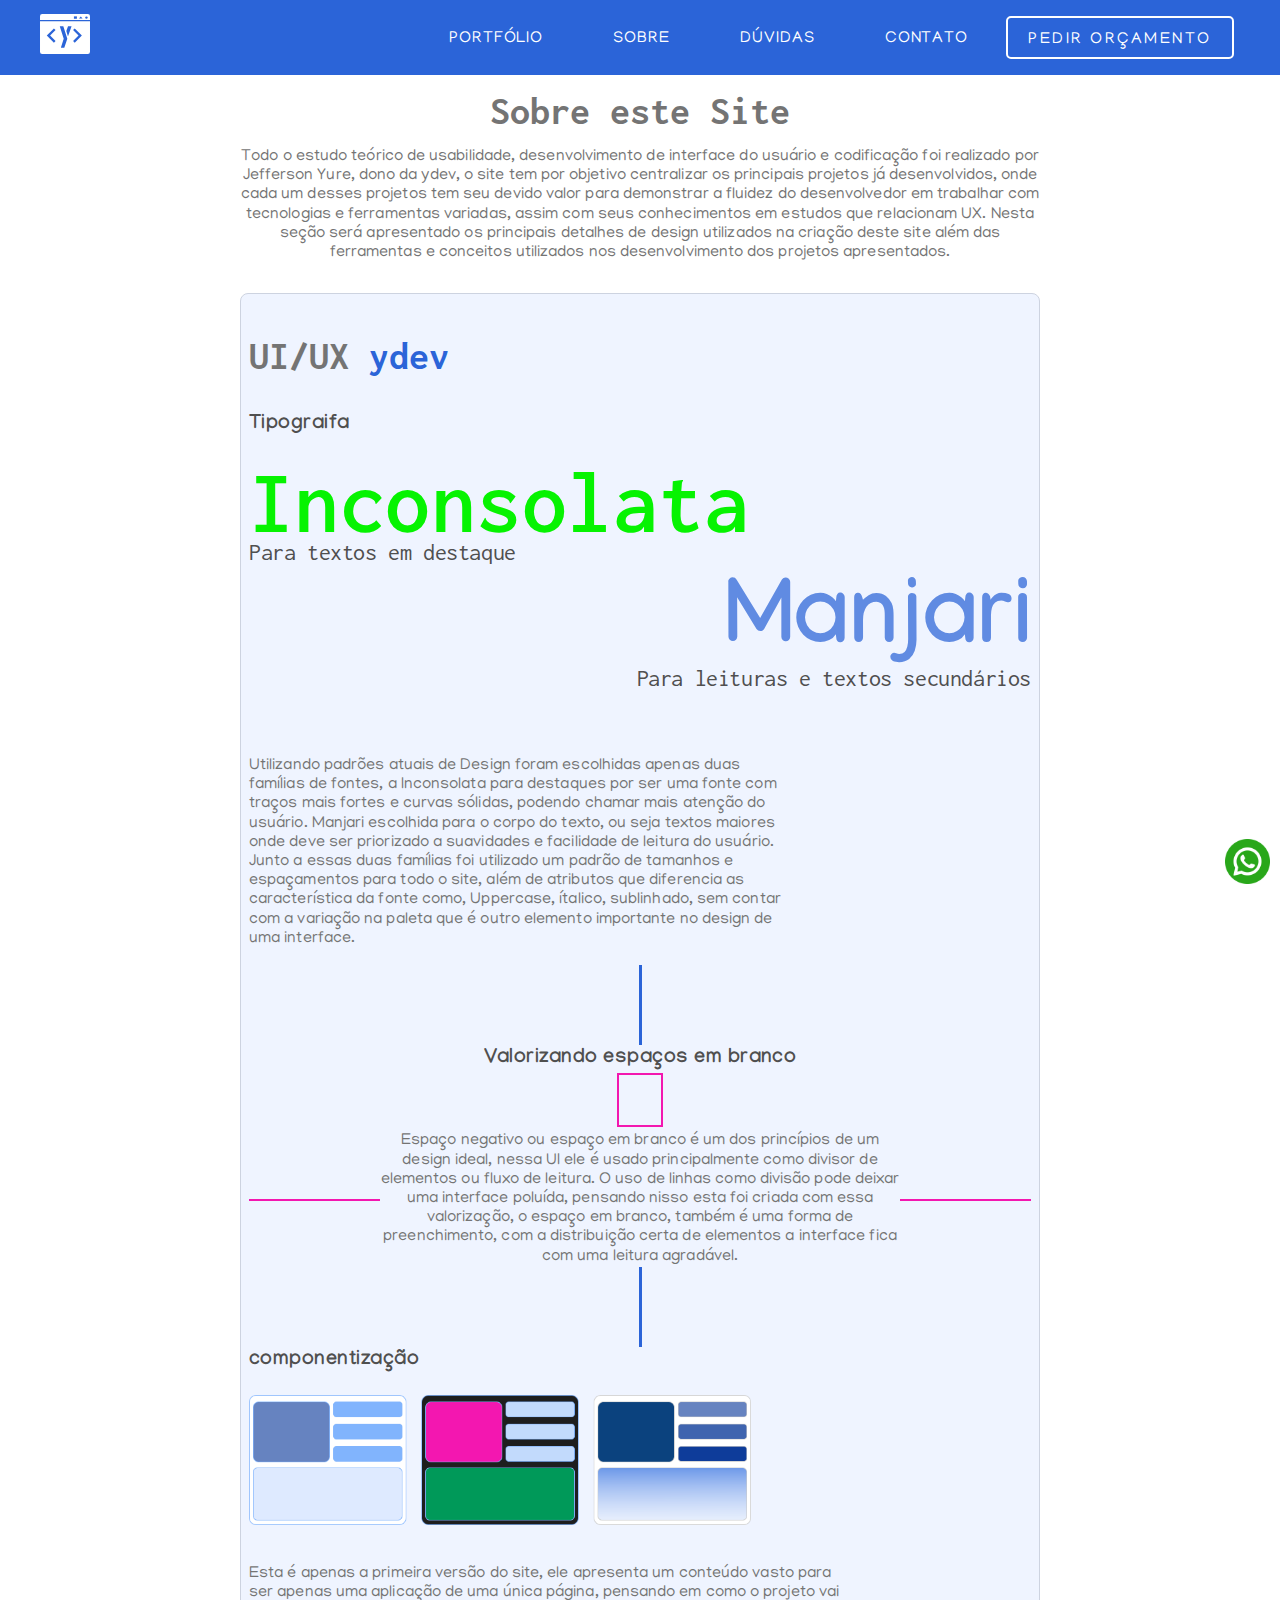
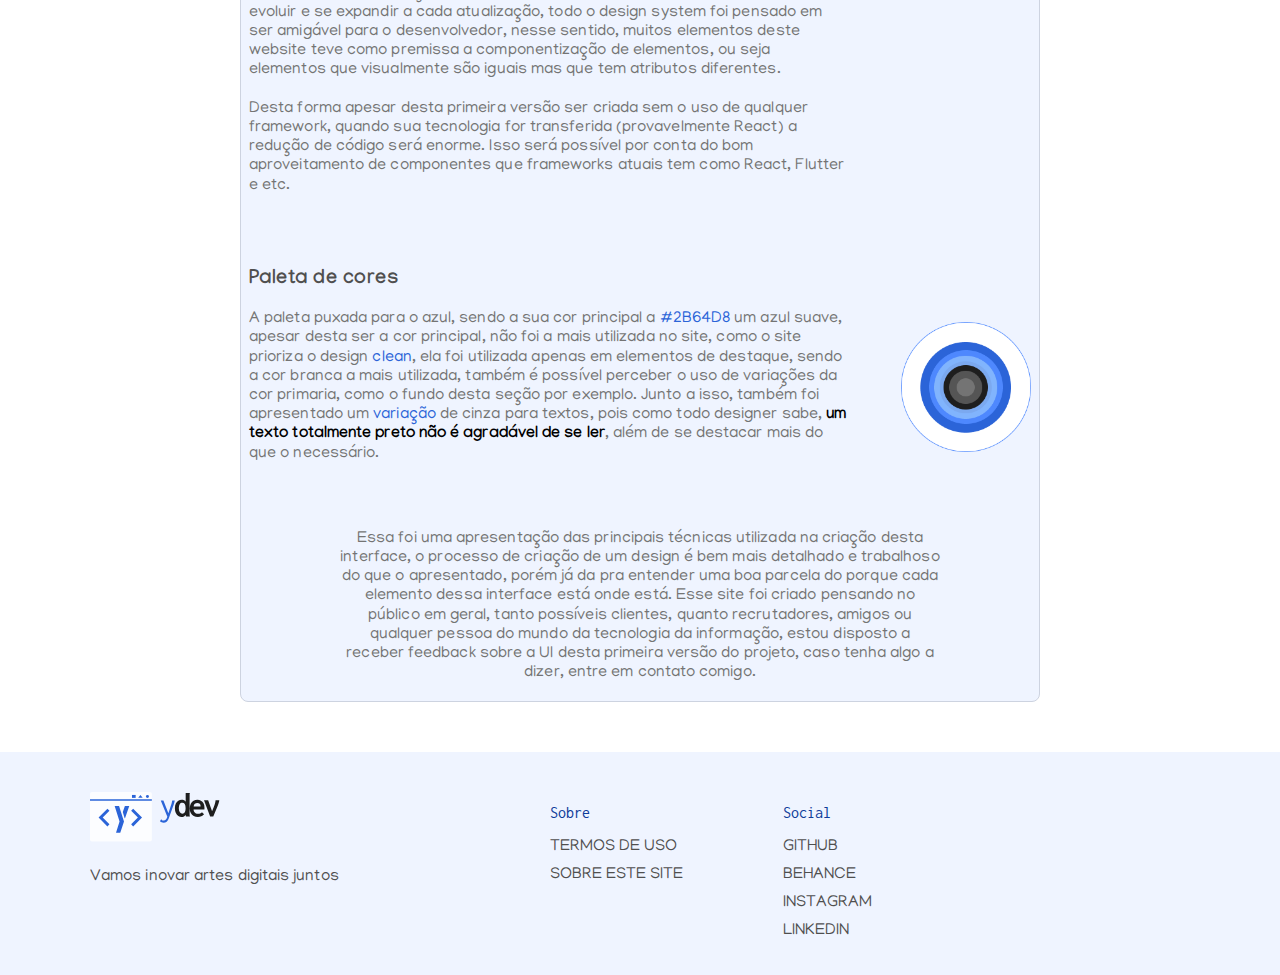
==== commit 4ddb5f36: "up: add zap button" ====
--- a/pages/about.html
+++ b/pages/about.html
@@ -143,6 +143,10 @@
 
   </section>
 
+  <a class="zap" target="_blank" href="https://wa.me/5594991302806">
+    <img src="../assets/imgs/zap.svg" alt="ícone do whatsapp">
+  </a>
+
   <footer>
     <div class=" divider"></div>
     <ul class="container">
